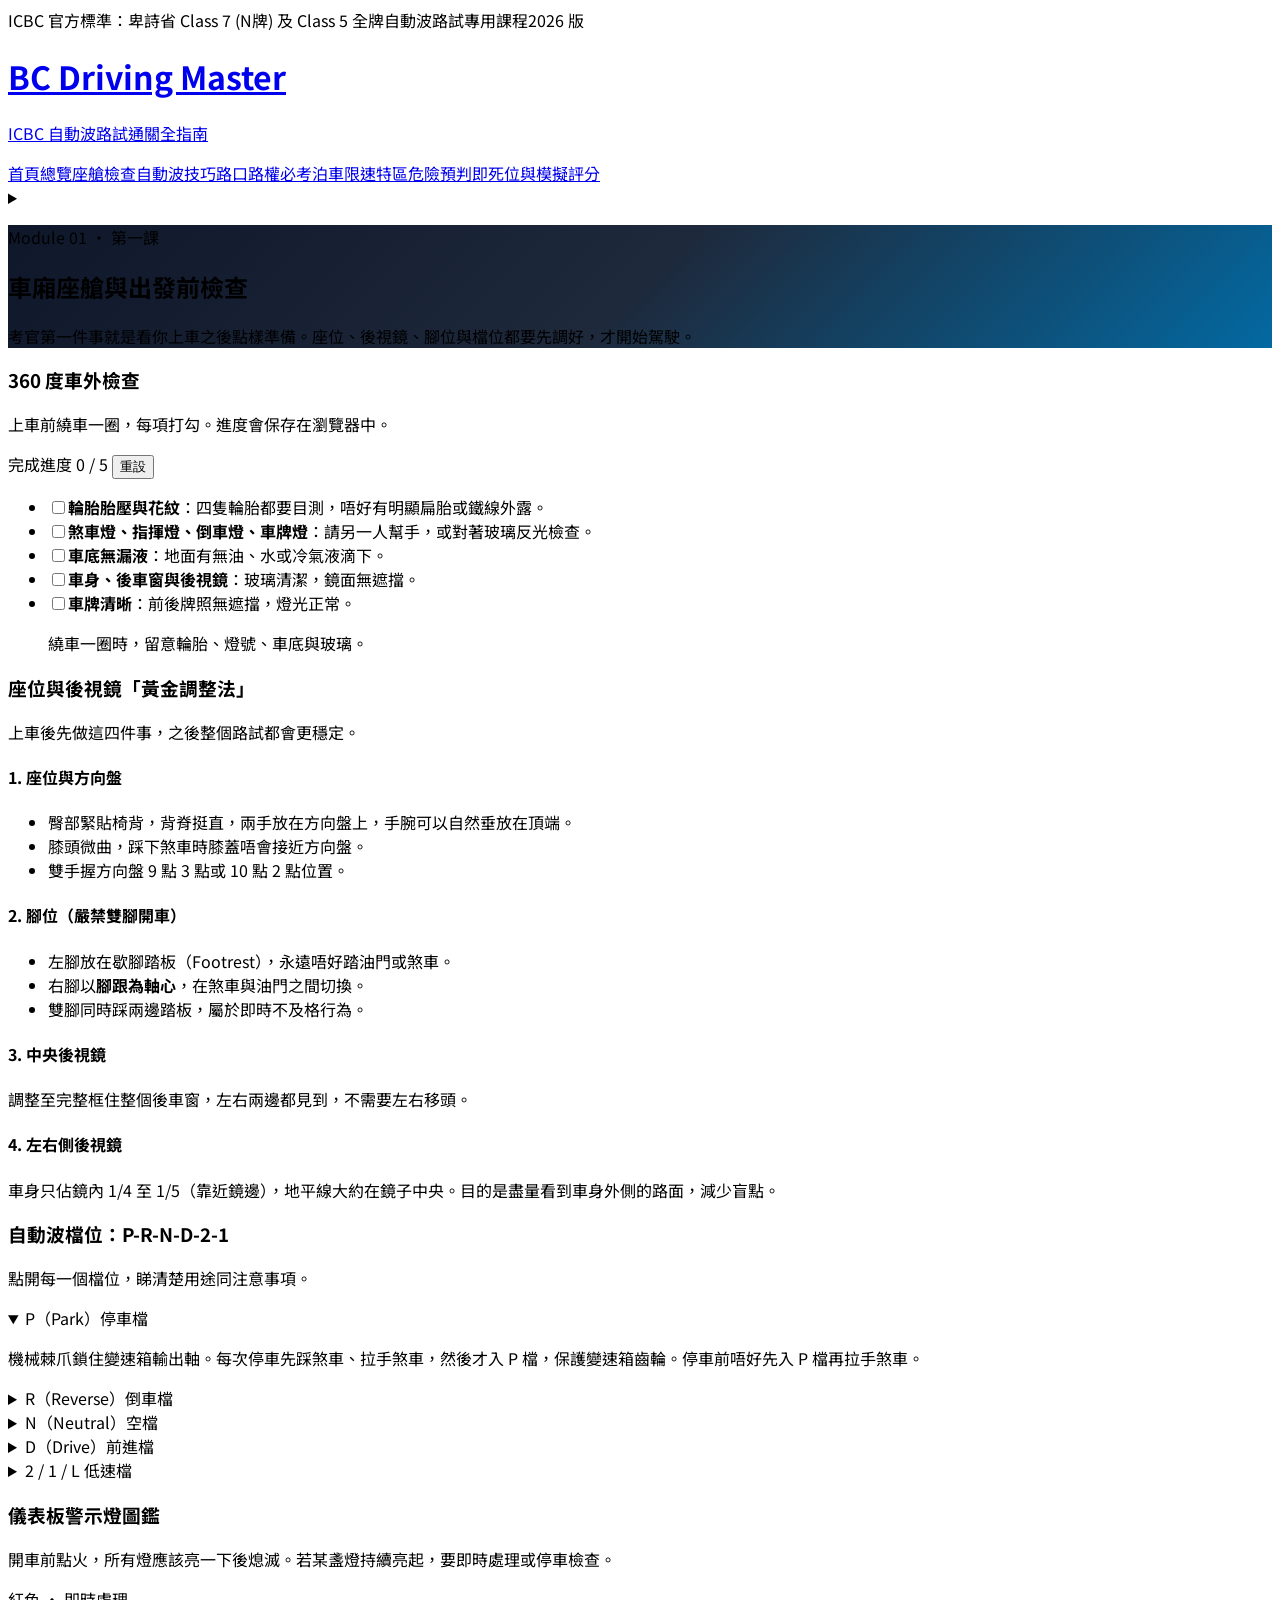
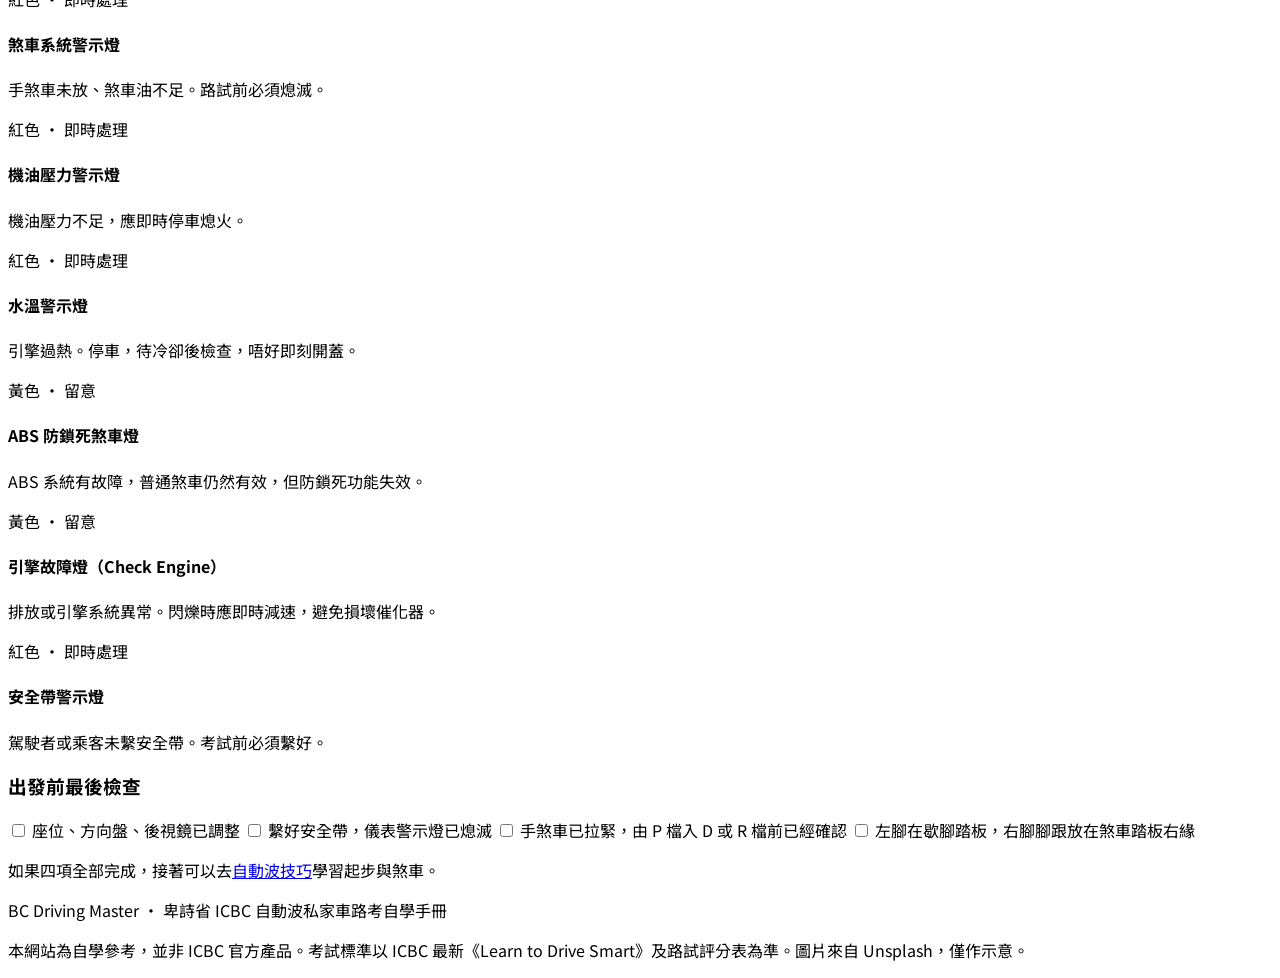
==== cockpit.html @ 02bde779 "feat: complete ICBC BC automatic transmission road test interactive guide" ====
<!DOCTYPE html>
<html lang="zh-HK">
<head>
    <meta charset="UTF-8">
    <meta name="viewport" content="width=device-width, initial-scale=1.0">
    <title>車廂座艙與出發前檢查 · BC Driving Master</title>
    <script src="https://cdn.tailwindcss.com"></script>
    <script src="https://unpkg.com/lucide@latest"></script>
    <script src="https://cdn.jsdelivr.net/npm/canvas-confetti@1.9.3/dist/confetti.browser.min.js"></script>
    <link rel="preconnect" href="https://fonts.googleapis.com">
    <link href="https://fonts.googleapis.com/css2?family=Noto+Sans+TC:wght@400;500;700;900&display=swap" rel="stylesheet">
    <style>
        body { font-family: 'Noto Sans TC', sans-serif; }
        .gradient-hero { background: linear-gradient(135deg, #0f172a 0%, #1e293b 50%, #0369a1 100%); }
    </style>
</head>
<body class="bg-slate-50 text-slate-800 antialiased min-h-screen flex flex-col">

    <div id="site-header"></div>

    <section class="gradient-hero text-white py-14 px-4">
        <div class="container mx-auto max-w-6xl">
            <p class="text-sky-300 font-semibold text-sm uppercase tracking-wider mb-2">Module 01 · 第一課</p>
            <h2 class="text-3xl md:text-4xl font-black mb-4">車廂座艙與出發前檢查</h2>
            <p class="text-slate-300 max-w-3xl leading-relaxed">考官第一件事就是看你上車之後點樣準備。座位、後視鏡、腳位與檔位都要先調好，才開始駕駛。</p>
        </div>
    </section>

    <main class="container mx-auto px-4 py-12 max-w-6xl flex-grow space-y-12">

        <!-- 360 exterior check -->
        <section class="grid md:grid-cols-2 gap-8 items-start">
            <div>
                <h3 class="text-2xl font-bold text-slate-900 mb-2 flex items-center gap-2"><i data-lucide="scan-eye" class="w-6 h-6 text-blue-600"></i> 360 度車外檢查</h3>
                <p class="text-slate-600 mb-6">上車前繞車一圈，每項打勾。進度會保存在瀏覽器中。</p>
                <div data-checklist="cockpit-exterior" class="bg-white rounded-2xl border border-slate-200 p-6 shadow-sm">
                    <div class="flex items-center justify-between mb-3 text-sm font-semibold text-slate-600">
                        <span>完成進度 <span data-checklist-count>0 / 0</span></span>
                        <button type="button" data-checklist-reset class="text-blue-600 hover:underline">重設</button>
                    </div>
                    <div class="h-2 bg-slate-100 rounded-full overflow-hidden mb-5"><div data-checklist-bar class="h-full bg-emerald-500 transition-all" style="width:0%"></div></div>
                    <ul class="space-y-3">
                        <li><label class="flex items-start gap-3"><input type="checkbox" class="mt-1 w-5 h-5 accent-blue-600"><span><strong>輪胎胎壓與花紋</strong>：四隻輪胎都要目測，唔好有明顯扁胎或鐵線外露。</span></label></li>
                        <li><label class="flex items-start gap-3"><input type="checkbox" class="mt-1 w-5 h-5 accent-blue-600"><span><strong>煞車燈、指揮燈、倒車燈、車牌燈</strong>：請另一人幫手，或對著玻璃反光檢查。</span></label></li>
                        <li><label class="flex items-start gap-3"><input type="checkbox" class="mt-1 w-5 h-5 accent-blue-600"><span><strong>車底無漏液</strong>：地面有無油、水或冷氣液滴下。</span></label></li>
                        <li><label class="flex items-start gap-3"><input type="checkbox" class="mt-1 w-5 h-5 accent-blue-600"><span><strong>車身、後車窗與後視鏡</strong>：玻璃清潔，鏡面無遮擋。</span></label></li>
                        <li><label class="flex items-start gap-3"><input type="checkbox" class="mt-1 w-5 h-5 accent-blue-600"><span><strong>車牌清晰</strong>：前後牌照無遮擋，燈光正常。</span></label></li>
                    </ul>
                </div>
            </div>
            <figure class="rounded-2xl overflow-hidden border border-slate-200 shadow-sm bg-white">
                <img src="https://images.unsplash.com/photo-1560958089-b8a1929cea89?w=900&q=80" alt="白色電動房車停在山邊路面，車身外觀完整" class="w-full h-72 object-cover" onerror="this.style.display='none'">
                <figcaption class="p-4 text-sm text-slate-600">繞車一圈時，留意輪胎、燈號、車底與玻璃。</figcaption>
            </figure>
        </section>

        <!-- Golden setup -->
        <section>
            <h3 class="text-2xl font-bold text-slate-900 mb-2 flex items-center gap-2"><i data-lucide="armchair" class="w-6 h-6 text-blue-600"></i> 座位與後視鏡「黃金調整法」</h3>
            <p class="text-slate-600 mb-6">上車後先做這四件事，之後整個路試都會更穩定。</p>
            <div class="grid md:grid-cols-2 gap-6">
                <div class="bg-white rounded-2xl border border-slate-200 p-6 shadow-sm">
                    <h4 class="font-bold text-lg mb-3">1. 座位與方向盤</h4>
                    <ul class="list-disc pl-5 space-y-2 text-sm text-slate-700">
                        <li>臀部緊貼椅背，背脊挺直，兩手放在方向盤上，手腕可以自然垂放在頂端。</li>
                        <li>膝頭微曲，踩下煞車時膝蓋唔會接近方向盤。</li>
                        <li>雙手握方向盤 9 點 3 點或 10 點 2 點位置。</li>
                    </ul>
                </div>
                <div class="bg-white rounded-2xl border border-slate-200 p-6 shadow-sm">
                    <h4 class="font-bold text-lg mb-3">2. 腳位（嚴禁雙腳開車）</h4>
                    <ul class="list-disc pl-5 space-y-2 text-sm text-slate-700">
                        <li>左腳放在歇腳踏板（Footrest），永遠唔好踏油門或煞車。</li>
                        <li>右腳以<strong>腳跟為軸心</strong>，在煞車與油門之間切換。</li>
                        <li>雙腳同時踩兩邊踏板，屬於即時不及格行為。</li>
                    </ul>
                </div>
                <div class="bg-white rounded-2xl border border-slate-200 p-6 shadow-sm">
                    <h4 class="font-bold text-lg mb-3">3. 中央後視鏡</h4>
                    <p class="text-sm text-slate-700">調整至完整框住整個後車窗，左右兩邊都見到，不需要左右移頭。</p>
                </div>
                <div class="bg-white rounded-2xl border border-slate-200 p-6 shadow-sm">
                    <h4 class="font-bold text-lg mb-3">4. 左右側後視鏡</h4>
                    <p class="text-sm text-slate-700">車身只佔鏡內 1/4 至 1/5（靠近鏡邊），地平線大約在鏡子中央。目的是盡量看到車身外側的路面，減少盲點。</p>
                </div>
            </div>
        </section>

        <!-- Gears -->
        <section>
            <h3 class="text-2xl font-bold text-slate-900 mb-2 flex items-center gap-2"><i data-lucide="settings-2" class="w-6 h-6 text-blue-600"></i> 自動波檔位：P-R-N-D-2-1</h3>
            <p class="text-slate-600 mb-6">點開每一個檔位，睇清楚用途同注意事項。</p>
            <div class="space-y-3">
                <details class="bg-white rounded-xl border border-slate-200 p-5 shadow-sm" open>
                    <summary class="font-bold cursor-pointer text-lg">P（Park）停車檔</summary>
                    <p class="mt-3 text-sm text-slate-700 leading-relaxed">機械棘爪鎖住變速箱輸出軸。每次停車先踩煞車、拉手煞車，然後才入 P 檔，保護變速箱齒輪。停車前唔好先入 P 檔再拉手煞車。</p>
                </details>
                <details class="bg-white rounded-xl border border-slate-200 p-5 shadow-sm">
                    <summary class="font-bold cursor-pointer text-lg">R（Reverse）倒車檔</summary>
                    <p class="mt-3 text-sm text-slate-700 leading-relaxed">倒車前必須完全停定，先做 360 度環視，再直接向後望窗。打倒車燈後慢慢鬆煞車。</p>
                </details>
                <details class="bg-white rounded-xl border border-slate-200 p-5 shadow-sm">
                    <summary class="font-bold cursor-pointer text-lg">N（Neutral）空檔</summary>
                    <p class="mt-3 text-sm text-slate-700 leading-relaxed">車輪唔受動力驅動，用於洗車、拖車或推車。路試期間唔應該停在 N 檔等待，因為唔能即時起步。</p>
                </details>
                <details class="bg-white rounded-xl border border-slate-200 p-5 shadow-sm">
                    <summary class="font-bold cursor-pointer text-lg">D（Drive）前進檔</summary>
                    <p class="mt-3 text-sm text-slate-700 leading-relaxed">正常行駛用的檔位，變速箱自動按車速換檔。</p>
                </details>
                <details class="bg-white rounded-xl border border-slate-200 p-5 shadow-sm">
                    <summary class="font-bold cursor-pointer text-lg">2 / 1 / L 低速檔</summary>
                    <p class="mt-3 text-sm text-slate-700 leading-relaxed">限制最高檔位，用於雪地起步，或落長斜坡時利用<strong>引擎制動（Engine Braking）</strong>減速，減少煞車過熱。落坡時可以一邊入低檔一邊輕踩煞車。</p>
                </details>
            </div>
        </section>

        <!-- Dashboard lights -->
        <section>
            <h3 class="text-2xl font-bold text-slate-900 mb-2 flex items-center gap-2"><i data-lucide="gauge" class="w-6 h-6 text-blue-600"></i> 儀表板警示燈圖鑑</h3>
            <p class="text-slate-600 mb-6">開車前點火，所有燈應該亮一下後熄滅。若某盞燈持續亮起，要即時處理或停車檢查。</p>
            <div class="grid sm:grid-cols-2 lg:grid-cols-3 gap-4">
                <div class="bg-white rounded-xl border border-slate-200 p-5"><span class="inline-block px-2 py-0.5 rounded bg-rose-100 text-rose-700 text-xs font-bold mb-2">紅色 · 即時處理</span><h4 class="font-bold">煞車系統警示燈</h4><p class="text-sm text-slate-600 mt-1">手煞車未放、煞車油不足。路試前必須熄滅。</p></div>
                <div class="bg-white rounded-xl border border-slate-200 p-5"><span class="inline-block px-2 py-0.5 rounded bg-rose-100 text-rose-700 text-xs font-bold mb-2">紅色 · 即時處理</span><h4 class="font-bold">機油壓力警示燈</h4><p class="text-sm text-slate-600 mt-1">機油壓力不足，應即時停車熄火。</p></div>
                <div class="bg-white rounded-xl border border-slate-200 p-5"><span class="inline-block px-2 py-0.5 rounded bg-rose-100 text-rose-700 text-xs font-bold mb-2">紅色 · 即時處理</span><h4 class="font-bold">水溫警示燈</h4><p class="text-sm text-slate-600 mt-1">引擎過熱。停車，待冷卻後檢查，唔好即刻開蓋。</p></div>
                <div class="bg-white rounded-xl border border-slate-200 p-5"><span class="inline-block px-2 py-0.5 rounded bg-amber-100 text-amber-800 text-xs font-bold mb-2">黃色 · 留意</span><h4 class="font-bold">ABS 防鎖死煞車燈</h4><p class="text-sm text-slate-600 mt-1">ABS 系統有故障，普通煞車仍然有效，但防鎖死功能失效。</p></div>
                <div class="bg-white rounded-xl border border-slate-200 p-5"><span class="inline-block px-2 py-0.5 rounded bg-amber-100 text-amber-800 text-xs font-bold mb-2">黃色 · 留意</span><h4 class="font-bold">引擎故障燈（Check Engine）</h4><p class="text-sm text-slate-600 mt-1">排放或引擎系統異常。閃爍時應即時減速，避免損壞催化器。</p></div>
                <div class="bg-white rounded-xl border border-slate-200 p-5"><span class="inline-block px-2 py-0.5 rounded bg-rose-100 text-rose-700 text-xs font-bold mb-2">紅色 · 即時處理</span><h4 class="font-bold">安全帶警示燈</h4><p class="text-sm text-slate-600 mt-1">駕駛者或乘客未繫安全帶。考試前必須繫好。</p></div>
            </div>
        </section>

        <!-- Pre-drive summary -->
        <section class="bg-blue-50 border border-blue-200 rounded-2xl p-6">
            <h3 class="text-xl font-bold text-blue-900 mb-4">出發前最後檢查</h3>
            <div data-checklist="cockpit-final" class="space-y-2 text-sm">
                <label class="flex items-center gap-3"><input type="checkbox" class="w-5 h-5 accent-blue-600"> 座位、方向盤、後視鏡已調整</label>
                <label class="flex items-center gap-3"><input type="checkbox" class="w-5 h-5 accent-blue-600"> 繫好安全帶，儀表警示燈已熄滅</label>
                <label class="flex items-center gap-3"><input type="checkbox" class="w-5 h-5 accent-blue-600"> 手煞車已拉緊，由 P 檔入 D 或 R 檔前已經確認</label>
                <label class="flex items-center gap-3"><input type="checkbox" class="w-5 h-5 accent-blue-600"> 左腳在歇腳踏板，右腳腳跟放在煞車踏板右緣</label>
            </div>
            <p class="text-xs text-slate-500 mt-4">如果四項全部完成，接著可以去<a href="./driving-basics.html" class="text-blue-700 underline">自動波技巧</a>學習起步與煞車。</p>
        </section>
    </main>

    <div id="site-footer"></div>
    <script src="./app.js" defer></script>
</body>
</html>
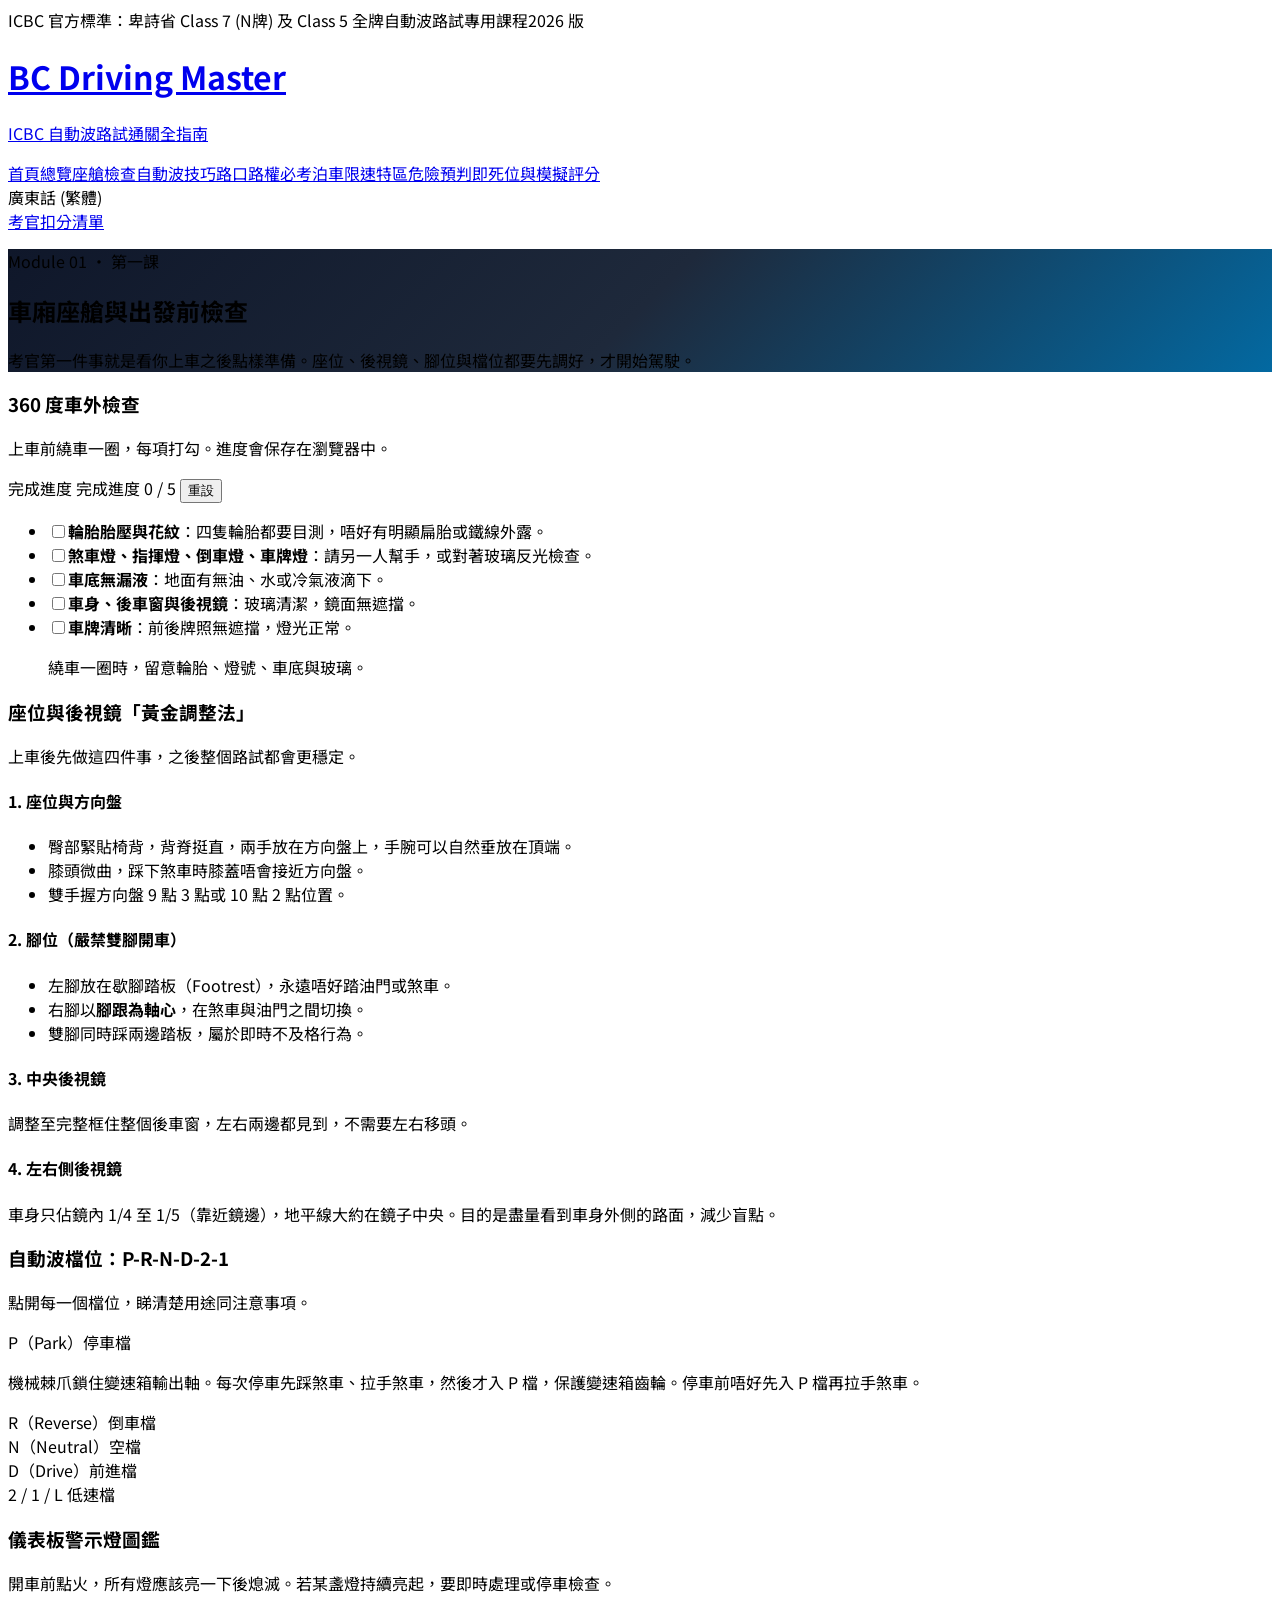
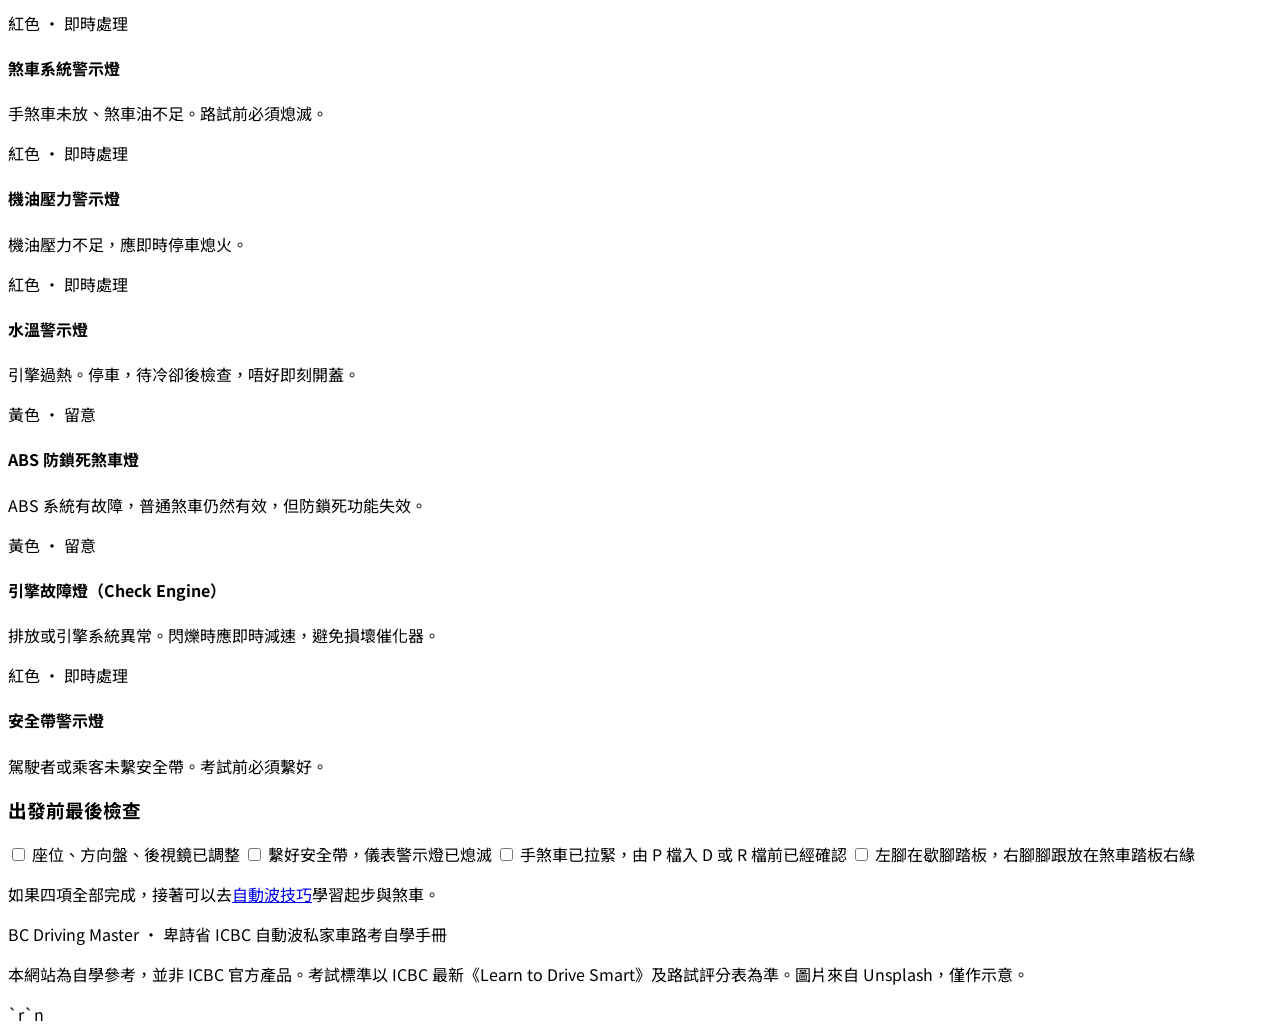
==== commit 4fc91fd7: "feat: add 3-language switcher (Cantonese, English, Simplified Chinese) with persistent i18n support" ====
--- a/cockpit.html
+++ b/cockpit.html
@@ -1,4 +1,4 @@
-<!DOCTYPE html>
+﻿<!DOCTYPE html>
 <html lang="zh-HK">
 <head>
     <meta charset="UTF-8">
@@ -142,6 +142,7 @@
     </main>
 
     <div id="site-footer"></div>
-    <script src="./app.js" defer></script>
+    <script src="./i18n.js" defer></script>`r`n    <script src="./app.js" defer></script>
 </body>
 </html>
+
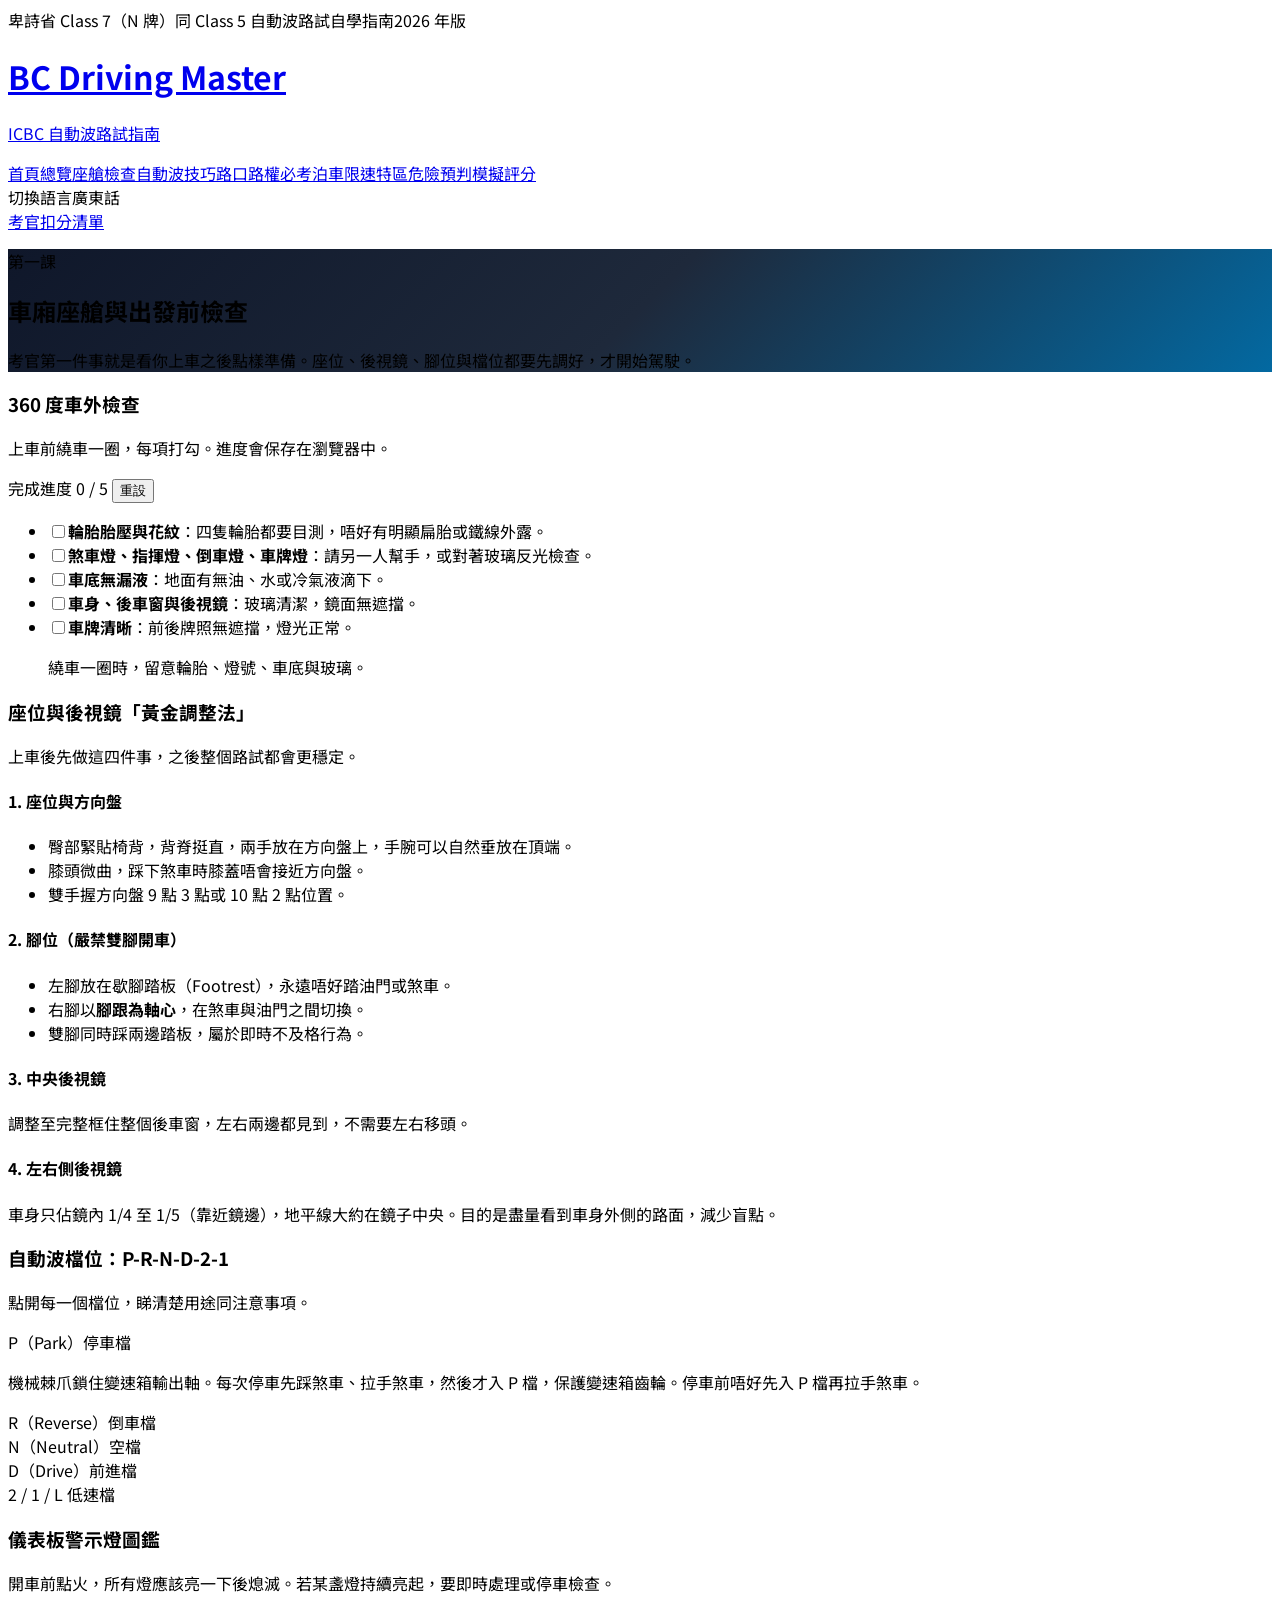
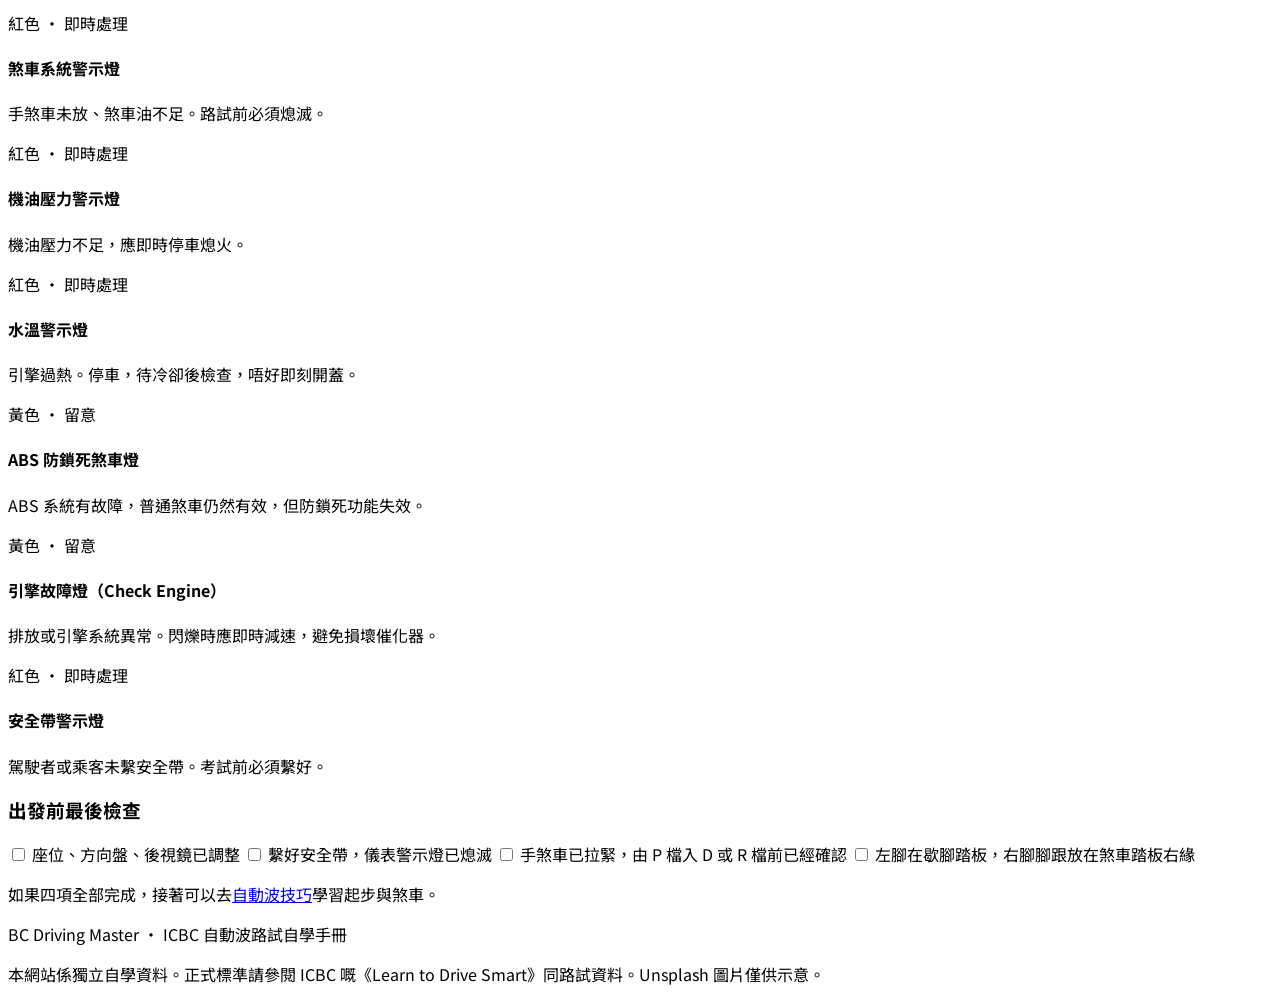
==== commit 5209ba8f: "Complete Cantonese, English, and Simplified Chinese localization Replace partial phrase matching wit" ====
--- a/cockpit.html
+++ b/cockpit.html
@@ -1,9 +1,9 @@
 ﻿<!DOCTYPE html>
-<html lang="zh-HK">
+<html lang="yue-Hant-HK">
 <head>
     <meta charset="UTF-8">
     <meta name="viewport" content="width=device-width, initial-scale=1.0">
-    <title>車廂座艙與出發前檢查 · BC Driving Master</title>
+    <title data-i18n="cockpit.title">車廂座艙與出發前檢查 · BC Driving Master</title>
     <script src="https://cdn.tailwindcss.com"></script>
     <script src="https://unpkg.com/lucide@latest"></script>
     <script src="https://cdn.jsdelivr.net/npm/canvas-confetti@1.9.3/dist/confetti.browser.min.js"></script>
@@ -20,9 +20,9 @@
 
     <section class="gradient-hero text-white py-14 px-4">
         <div class="container mx-auto max-w-6xl">
-            <p class="text-sky-300 font-semibold text-sm uppercase tracking-wider mb-2">Module 01 · 第一課</p>
-            <h2 class="text-3xl md:text-4xl font-black mb-4">車廂座艙與出發前檢查</h2>
-            <p class="text-slate-300 max-w-3xl leading-relaxed">考官第一件事就是看你上車之後點樣準備。座位、後視鏡、腳位與檔位都要先調好，才開始駕駛。</p>
+            <p data-i18n="shared.module1" class="text-sky-300 font-semibold text-sm uppercase tracking-wider mb-2">第一課</p>
+            <h2 data-i18n="cockpit.heading" class="text-3xl md:text-4xl font-black mb-4">車廂座艙與出發前檢查</h2>
+            <p data-i18n="cockpit.intro" class="text-slate-300 max-w-3xl leading-relaxed">考官第一件事就是看你上車之後點樣準備。座位、後視鏡、腳位與檔位都要先調好，才開始駕駛。</p>
         </div>
     </section>
 
@@ -31,118 +31,120 @@
         <!-- 360 exterior check -->
         <section class="grid md:grid-cols-2 gap-8 items-start">
             <div>
-                <h3 class="text-2xl font-bold text-slate-900 mb-2 flex items-center gap-2"><i data-lucide="scan-eye" class="w-6 h-6 text-blue-600"></i> 360 度車外檢查</h3>
-                <p class="text-slate-600 mb-6">上車前繞車一圈，每項打勾。進度會保存在瀏覽器中。</p>
+                <h3 class="text-2xl font-bold text-slate-900 mb-2 flex items-center gap-2"><i data-lucide="scan-eye" class="w-6 h-6 text-blue-600"></i> <span data-i18n="cockpit.walkAround">360 度車外檢查</span></h3>
+                <p data-i18n="cockpit.walkAroundIntro" class="text-slate-600 mb-6">上車前繞車一圈，每項打勾。進度會保存在瀏覽器中。</p>
                 <div data-checklist="cockpit-exterior" class="bg-white rounded-2xl border border-slate-200 p-6 shadow-sm">
                     <div class="flex items-center justify-between mb-3 text-sm font-semibold text-slate-600">
-                        <span>完成進度 <span data-checklist-count>0 / 0</span></span>
-                        <button type="button" data-checklist-reset class="text-blue-600 hover:underline">重設</button>
+                        <span><span data-i18n="shared.progress">完成進度</span> <span data-checklist-count>0 / 0</span></span>
+                        <button data-i18n="shared.reset" type="button" data-checklist-reset class="text-blue-600 hover:underline">重設</button>
                     </div>
                     <div class="h-2 bg-slate-100 rounded-full overflow-hidden mb-5"><div data-checklist-bar class="h-full bg-emerald-500 transition-all" style="width:0%"></div></div>
                     <ul class="space-y-3">
-                        <li><label class="flex items-start gap-3"><input type="checkbox" class="mt-1 w-5 h-5 accent-blue-600"><span><strong>輪胎胎壓與花紋</strong>：四隻輪胎都要目測，唔好有明顯扁胎或鐵線外露。</span></label></li>
-                        <li><label class="flex items-start gap-3"><input type="checkbox" class="mt-1 w-5 h-5 accent-blue-600"><span><strong>煞車燈、指揮燈、倒車燈、車牌燈</strong>：請另一人幫手，或對著玻璃反光檢查。</span></label></li>
-                        <li><label class="flex items-start gap-3"><input type="checkbox" class="mt-1 w-5 h-5 accent-blue-600"><span><strong>車底無漏液</strong>：地面有無油、水或冷氣液滴下。</span></label></li>
-                        <li><label class="flex items-start gap-3"><input type="checkbox" class="mt-1 w-5 h-5 accent-blue-600"><span><strong>車身、後車窗與後視鏡</strong>：玻璃清潔，鏡面無遮擋。</span></label></li>
-                        <li><label class="flex items-start gap-3"><input type="checkbox" class="mt-1 w-5 h-5 accent-blue-600"><span><strong>車牌清晰</strong>：前後牌照無遮擋，燈光正常。</span></label></li>
+                        <li><label class="flex items-start gap-3"><input type="checkbox" class="mt-1 w-5 h-5 accent-blue-600"><span><strong data-i18n="cockpit.tires">輪胎胎壓與花紋</strong><span data-i18n="cockpit.tiresCheck">：四隻輪胎都要目測，唔好有明顯扁胎或鐵線外露。</span></span></label></li>
+                        <li><label class="flex items-start gap-3"><input type="checkbox" class="mt-1 w-5 h-5 accent-blue-600"><span><strong data-i18n="cockpit.lights">煞車燈、指揮燈、倒車燈、車牌燈</strong><span data-i18n="cockpit.lightsCheck">：請另一人幫手，或對著玻璃反光檢查。</span></span></label></li>
+                        <li><label class="flex items-start gap-3"><input type="checkbox" class="mt-1 w-5 h-5 accent-blue-600"><span><strong data-i18n="cockpit.leaks">車底無漏液</strong><span data-i18n="cockpit.leaksCheck">：地面有無油、水或冷氣液滴下。</span></span></label></li>
+                        <li><label class="flex items-start gap-3"><input type="checkbox" class="mt-1 w-5 h-5 accent-blue-600"><span><strong data-i18n="cockpit.glass">車身、後車窗與後視鏡</strong><span data-i18n="cockpit.glassCheck">：玻璃清潔，鏡面無遮擋。</span></span></label></li>
+                        <li><label class="flex items-start gap-3"><input type="checkbox" class="mt-1 w-5 h-5 accent-blue-600"><span><strong data-i18n="cockpit.plates">車牌清晰</strong><span data-i18n="cockpit.platesCheck">：前後牌照無遮擋，燈光正常。</span></span></label></li>
                     </ul>
                 </div>
             </div>
             <figure class="rounded-2xl overflow-hidden border border-slate-200 shadow-sm bg-white">
-                <img src="https://images.unsplash.com/photo-1560958089-b8a1929cea89?w=900&q=80" alt="白色電動房車停在山邊路面，車身外觀完整" class="w-full h-72 object-cover" onerror="this.style.display='none'">
-                <figcaption class="p-4 text-sm text-slate-600">繞車一圈時，留意輪胎、燈號、車底與玻璃。</figcaption>
+                <img data-i18n-alt="cockpit.photo" src="https://images.unsplash.com/photo-1560958089-b8a1929cea89?w=900&q=80" alt="白色電動房車停在山邊路面，車身外觀完整" class="w-full h-72 object-cover" onerror="this.style.display='none'">
+                <figcaption data-i18n="cockpit.caption" class="p-4 text-sm text-slate-600">繞車一圈時，留意輪胎、燈號、車底與玻璃。</figcaption>
             </figure>
         </section>
 
         <!-- Golden setup -->
         <section>
-            <h3 class="text-2xl font-bold text-slate-900 mb-2 flex items-center gap-2"><i data-lucide="armchair" class="w-6 h-6 text-blue-600"></i> 座位與後視鏡「黃金調整法」</h3>
-            <p class="text-slate-600 mb-6">上車後先做這四件事，之後整個路試都會更穩定。</p>
+            <h3 class="text-2xl font-bold text-slate-900 mb-2 flex items-center gap-2"><i data-lucide="armchair" class="w-6 h-6 text-blue-600"></i> <span data-i18n="cockpit.adjustmentHeading">座位與後視鏡「黃金調整法」</span></h3>
+            <p data-i18n="cockpit.adjustmentIntro" class="text-slate-600 mb-6">上車後先做這四件事，之後整個路試都會更穩定。</p>
             <div class="grid md:grid-cols-2 gap-6">
                 <div class="bg-white rounded-2xl border border-slate-200 p-6 shadow-sm">
-                    <h4 class="font-bold text-lg mb-3">1. 座位與方向盤</h4>
+                    <h4 data-i18n="cockpit.seat" class="font-bold text-lg mb-3">1. 座位與方向盤</h4>
                     <ul class="list-disc pl-5 space-y-2 text-sm text-slate-700">
-                        <li>臀部緊貼椅背，背脊挺直，兩手放在方向盤上，手腕可以自然垂放在頂端。</li>
-                        <li>膝頭微曲，踩下煞車時膝蓋唔會接近方向盤。</li>
-                        <li>雙手握方向盤 9 點 3 點或 10 點 2 點位置。</li>
+                        <li data-i18n="cockpit.seatPosture">臀部緊貼椅背，背脊挺直，兩手放在方向盤上，手腕可以自然垂放在頂端。</li>
+                        <li data-i18n="cockpit.seatKnees">膝頭微曲，踩下煞車時膝蓋唔會接近方向盤。</li>
+                        <li data-i18n="cockpit.seatHands">雙手握方向盤 9 點 3 點或 10 點 2 點位置。</li>
                     </ul>
                 </div>
                 <div class="bg-white rounded-2xl border border-slate-200 p-6 shadow-sm">
-                    <h4 class="font-bold text-lg mb-3">2. 腳位（嚴禁雙腳開車）</h4>
+                    <h4 data-i18n="cockpit.footHeading" class="font-bold text-lg mb-3">2. 腳位（嚴禁雙腳開車）</h4>
                     <ul class="list-disc pl-5 space-y-2 text-sm text-slate-700">
-                        <li>左腳放在歇腳踏板（Footrest），永遠唔好踏油門或煞車。</li>
-                        <li>右腳以<strong>腳跟為軸心</strong>，在煞車與油門之間切換。</li>
-                        <li>雙腳同時踩兩邊踏板，屬於即時不及格行為。</li>
+                        <li data-i18n="cockpit.leftFoot">左腳放在歇腳踏板（Footrest），永遠唔好踏油門或煞車。</li>
+                        <li><span data-i18n="cockpit.rightFootStart">右腳以</span><strong data-i18n="cockpit.rightFootPivot">腳跟為軸心</strong><span data-i18n="cockpit.rightFootFinish">，在煞車與油門之間切換。</span></li>
+                        <li data-i18n="cockpit.bothPedals">雙腳同時踩兩邊踏板，屬於即時不及格行為。</li>
                     </ul>
                 </div>
                 <div class="bg-white rounded-2xl border border-slate-200 p-6 shadow-sm">
-                    <h4 class="font-bold text-lg mb-3">3. 中央後視鏡</h4>
-                    <p class="text-sm text-slate-700">調整至完整框住整個後車窗，左右兩邊都見到，不需要左右移頭。</p>
+                    <h4 data-i18n="cockpit.rearView" class="font-bold text-lg mb-3">3. 中央後視鏡</h4>
+                    <p data-i18n="cockpit.rearViewSetup" class="text-sm text-slate-700">調整至完整框住整個後車窗，左右兩邊都見到，不需要左右移頭。</p>
                 </div>
                 <div class="bg-white rounded-2xl border border-slate-200 p-6 shadow-sm">
-                    <h4 class="font-bold text-lg mb-3">4. 左右側後視鏡</h4>
-                    <p class="text-sm text-slate-700">車身只佔鏡內 1/4 至 1/5（靠近鏡邊），地平線大約在鏡子中央。目的是盡量看到車身外側的路面，減少盲點。</p>
+                    <h4 data-i18n="cockpit.sideMirrors" class="font-bold text-lg mb-3">4. 左右側後視鏡</h4>
+                    <p data-i18n="cockpit.sideMirrorsSetup" class="text-sm text-slate-700">車身只佔鏡內 1/4 至 1/5（靠近鏡邊），地平線大約在鏡子中央。目的是盡量看到車身外側的路面，減少盲點。</p>
                 </div>
             </div>
         </section>
 
         <!-- Gears -->
         <section>
-            <h3 class="text-2xl font-bold text-slate-900 mb-2 flex items-center gap-2"><i data-lucide="settings-2" class="w-6 h-6 text-blue-600"></i> 自動波檔位：P-R-N-D-2-1</h3>
-            <p class="text-slate-600 mb-6">點開每一個檔位，睇清楚用途同注意事項。</p>
+            <h3 class="text-2xl font-bold text-slate-900 mb-2 flex items-center gap-2"><i data-lucide="settings-2" class="w-6 h-6 text-blue-600"></i> <span data-i18n="cockpit.gears">自動波檔位：P-R-N-D-2-1</span></h3>
+            <p data-i18n="cockpit.gearsIntro" class="text-slate-600 mb-6">點開每一個檔位，睇清楚用途同注意事項。</p>
             <div class="space-y-3">
                 <details class="bg-white rounded-xl border border-slate-200 p-5 shadow-sm" open>
-                    <summary class="font-bold cursor-pointer text-lg">P（Park）停車檔</summary>
-                    <p class="mt-3 text-sm text-slate-700 leading-relaxed">機械棘爪鎖住變速箱輸出軸。每次停車先踩煞車、拉手煞車，然後才入 P 檔，保護變速箱齒輪。停車前唔好先入 P 檔再拉手煞車。</p>
+                    <summary data-i18n="cockpit.park" class="font-bold cursor-pointer text-lg">P（Park）停車檔</summary>
+                    <p data-i18n="cockpit.parkUse" class="mt-3 text-sm text-slate-700 leading-relaxed">機械棘爪鎖住變速箱輸出軸。每次停車先踩煞車、拉手煞車，然後才入 P 檔，保護變速箱齒輪。停車前唔好先入 P 檔再拉手煞車。</p>
                 </details>
                 <details class="bg-white rounded-xl border border-slate-200 p-5 shadow-sm">
-                    <summary class="font-bold cursor-pointer text-lg">R（Reverse）倒車檔</summary>
-                    <p class="mt-3 text-sm text-slate-700 leading-relaxed">倒車前必須完全停定，先做 360 度環視，再直接向後望窗。打倒車燈後慢慢鬆煞車。</p>
+                    <summary data-i18n="cockpit.reverse" class="font-bold cursor-pointer text-lg">R（Reverse）倒車檔</summary>
+                    <p data-i18n="cockpit.reverseUse" class="mt-3 text-sm text-slate-700 leading-relaxed">倒車前必須完全停定，先做 360 度環視，再直接向後望窗。打倒車燈後慢慢鬆煞車。</p>
                 </details>
                 <details class="bg-white rounded-xl border border-slate-200 p-5 shadow-sm">
-                    <summary class="font-bold cursor-pointer text-lg">N（Neutral）空檔</summary>
-                    <p class="mt-3 text-sm text-slate-700 leading-relaxed">車輪唔受動力驅動，用於洗車、拖車或推車。路試期間唔應該停在 N 檔等待，因為唔能即時起步。</p>
+                    <summary data-i18n="cockpit.neutral" class="font-bold cursor-pointer text-lg">N（Neutral）空檔</summary>
+                    <p data-i18n="cockpit.neutralUse" class="mt-3 text-sm text-slate-700 leading-relaxed">車輪唔受動力驅動，用於洗車、拖車或推車。路試期間唔應該停在 N 檔等待，因為唔能即時起步。</p>
                 </details>
                 <details class="bg-white rounded-xl border border-slate-200 p-5 shadow-sm">
-                    <summary class="font-bold cursor-pointer text-lg">D（Drive）前進檔</summary>
-                    <p class="mt-3 text-sm text-slate-700 leading-relaxed">正常行駛用的檔位，變速箱自動按車速換檔。</p>
+                    <summary data-i18n="cockpit.drive" class="font-bold cursor-pointer text-lg">D（Drive）前進檔</summary>
+                    <p data-i18n="cockpit.driveUse" class="mt-3 text-sm text-slate-700 leading-relaxed">正常行駛用的檔位，變速箱自動按車速換檔。</p>
                 </details>
                 <details class="bg-white rounded-xl border border-slate-200 p-5 shadow-sm">
-                    <summary class="font-bold cursor-pointer text-lg">2 / 1 / L 低速檔</summary>
-                    <p class="mt-3 text-sm text-slate-700 leading-relaxed">限制最高檔位，用於雪地起步，或落長斜坡時利用<strong>引擎制動（Engine Braking）</strong>減速，減少煞車過熱。落坡時可以一邊入低檔一邊輕踩煞車。</p>
+                    <summary data-i18n="cockpit.lowGear" class="font-bold cursor-pointer text-lg">2 / 1 / L 低速檔</summary>
+                    <p class="mt-3 text-sm text-slate-700 leading-relaxed"><span data-i18n="cockpit.lowGearStart">限制最高檔位，用於雪地起步，或落長斜坡時利用</span><strong data-i18n="cockpit.engineBraking">引擎制動（Engine Braking）</strong><span data-i18n="cockpit.lowGearFinish">減速，減少煞車過熱。落坡時可以一邊入低檔一邊輕踩煞車。</span></p>
                 </details>
             </div>
         </section>
 
         <!-- Dashboard lights -->
         <section>
-            <h3 class="text-2xl font-bold text-slate-900 mb-2 flex items-center gap-2"><i data-lucide="gauge" class="w-6 h-6 text-blue-600"></i> 儀表板警示燈圖鑑</h3>
-            <p class="text-slate-600 mb-6">開車前點火，所有燈應該亮一下後熄滅。若某盞燈持續亮起，要即時處理或停車檢查。</p>
+            <h3 class="text-2xl font-bold text-slate-900 mb-2 flex items-center gap-2"><i data-lucide="gauge" class="w-6 h-6 text-blue-600"></i> <span data-i18n="cockpit.warnings">儀表板警示燈圖鑑</span></h3>
+            <p data-i18n="cockpit.warningsIntro" class="text-slate-600 mb-6">開車前點火，所有燈應該亮一下後熄滅。若某盞燈持續亮起，要即時處理或停車檢查。</p>
             <div class="grid sm:grid-cols-2 lg:grid-cols-3 gap-4">
-                <div class="bg-white rounded-xl border border-slate-200 p-5"><span class="inline-block px-2 py-0.5 rounded bg-rose-100 text-rose-700 text-xs font-bold mb-2">紅色 · 即時處理</span><h4 class="font-bold">煞車系統警示燈</h4><p class="text-sm text-slate-600 mt-1">手煞車未放、煞車油不足。路試前必須熄滅。</p></div>
-                <div class="bg-white rounded-xl border border-slate-200 p-5"><span class="inline-block px-2 py-0.5 rounded bg-rose-100 text-rose-700 text-xs font-bold mb-2">紅色 · 即時處理</span><h4 class="font-bold">機油壓力警示燈</h4><p class="text-sm text-slate-600 mt-1">機油壓力不足，應即時停車熄火。</p></div>
-                <div class="bg-white rounded-xl border border-slate-200 p-5"><span class="inline-block px-2 py-0.5 rounded bg-rose-100 text-rose-700 text-xs font-bold mb-2">紅色 · 即時處理</span><h4 class="font-bold">水溫警示燈</h4><p class="text-sm text-slate-600 mt-1">引擎過熱。停車，待冷卻後檢查，唔好即刻開蓋。</p></div>
-                <div class="bg-white rounded-xl border border-slate-200 p-5"><span class="inline-block px-2 py-0.5 rounded bg-amber-100 text-amber-800 text-xs font-bold mb-2">黃色 · 留意</span><h4 class="font-bold">ABS 防鎖死煞車燈</h4><p class="text-sm text-slate-600 mt-1">ABS 系統有故障，普通煞車仍然有效，但防鎖死功能失效。</p></div>
-                <div class="bg-white rounded-xl border border-slate-200 p-5"><span class="inline-block px-2 py-0.5 rounded bg-amber-100 text-amber-800 text-xs font-bold mb-2">黃色 · 留意</span><h4 class="font-bold">引擎故障燈（Check Engine）</h4><p class="text-sm text-slate-600 mt-1">排放或引擎系統異常。閃爍時應即時減速，避免損壞催化器。</p></div>
-                <div class="bg-white rounded-xl border border-slate-200 p-5"><span class="inline-block px-2 py-0.5 rounded bg-rose-100 text-rose-700 text-xs font-bold mb-2">紅色 · 即時處理</span><h4 class="font-bold">安全帶警示燈</h4><p class="text-sm text-slate-600 mt-1">駕駛者或乘客未繫安全帶。考試前必須繫好。</p></div>
+                <div class="bg-white rounded-xl border border-slate-200 p-5"><span data-i18n="cockpit.redWarning" class="inline-block px-2 py-0.5 rounded bg-rose-100 text-rose-700 text-xs font-bold mb-2">紅色 · 即時處理</span><h4 data-i18n="cockpit.brakeWarning" class="font-bold">煞車系統警示燈</h4><p data-i18n="cockpit.brakeWarningDetail" class="text-sm text-slate-600 mt-1">手煞車未放、煞車油不足。路試前必須熄滅。</p></div>
+                <div class="bg-white rounded-xl border border-slate-200 p-5"><span data-i18n="cockpit.redWarning" class="inline-block px-2 py-0.5 rounded bg-rose-100 text-rose-700 text-xs font-bold mb-2">紅色 · 即時處理</span><h4 data-i18n="cockpit.oilWarning" class="font-bold">機油壓力警示燈</h4><p data-i18n="cockpit.oilWarningDetail" class="text-sm text-slate-600 mt-1">機油壓力不足，應即時停車熄火。</p></div>
+                <div class="bg-white rounded-xl border border-slate-200 p-5"><span data-i18n="cockpit.redWarning" class="inline-block px-2 py-0.5 rounded bg-rose-100 text-rose-700 text-xs font-bold mb-2">紅色 · 即時處理</span><h4 data-i18n="cockpit.coolantWarning" class="font-bold">水溫警示燈</h4><p data-i18n="cockpit.coolantWarningDetail" class="text-sm text-slate-600 mt-1">引擎過熱。停車，待冷卻後檢查，唔好即刻開蓋。</p></div>
+                <div class="bg-white rounded-xl border border-slate-200 p-5"><span data-i18n="cockpit.amberWarning" class="inline-block px-2 py-0.5 rounded bg-amber-100 text-amber-800 text-xs font-bold mb-2">黃色 · 留意</span><h4 data-i18n="cockpit.absWarning" class="font-bold">ABS 防鎖死煞車燈</h4><p data-i18n="cockpit.absWarningDetail" class="text-sm text-slate-600 mt-1">ABS 系統有故障，普通煞車仍然有效，但防鎖死功能失效。</p></div>
+                <div class="bg-white rounded-xl border border-slate-200 p-5"><span data-i18n="cockpit.amberWarning" class="inline-block px-2 py-0.5 rounded bg-amber-100 text-amber-800 text-xs font-bold mb-2">黃色 · 留意</span><h4 data-i18n="cockpit.engineWarning" class="font-bold">引擎故障燈（Check Engine）</h4><p data-i18n="cockpit.engineWarningDetail" class="text-sm text-slate-600 mt-1">排放或引擎系統異常。閃爍時應即時減速，避免損壞催化器。</p></div>
+                <div class="bg-white rounded-xl border border-slate-200 p-5"><span data-i18n="cockpit.redWarning" class="inline-block px-2 py-0.5 rounded bg-rose-100 text-rose-700 text-xs font-bold mb-2">紅色 · 即時處理</span><h4 data-i18n="cockpit.beltWarning" class="font-bold">安全帶警示燈</h4><p data-i18n="cockpit.beltWarningDetail" class="text-sm text-slate-600 mt-1">駕駛者或乘客未繫安全帶。考試前必須繫好。</p></div>
             </div>
         </section>
 
         <!-- Pre-drive summary -->
         <section class="bg-blue-50 border border-blue-200 rounded-2xl p-6">
-            <h3 class="text-xl font-bold text-blue-900 mb-4">出發前最後檢查</h3>
+            <h3 data-i18n="cockpit.finalCheck" class="text-xl font-bold text-blue-900 mb-4">出發前最後檢查</h3>
             <div data-checklist="cockpit-final" class="space-y-2 text-sm">
-                <label class="flex items-center gap-3"><input type="checkbox" class="w-5 h-5 accent-blue-600"> 座位、方向盤、後視鏡已調整</label>
-                <label class="flex items-center gap-3"><input type="checkbox" class="w-5 h-5 accent-blue-600"> 繫好安全帶，儀表警示燈已熄滅</label>
-                <label class="flex items-center gap-3"><input type="checkbox" class="w-5 h-5 accent-blue-600"> 手煞車已拉緊，由 P 檔入 D 或 R 檔前已經確認</label>
-                <label class="flex items-center gap-3"><input type="checkbox" class="w-5 h-5 accent-blue-600"> 左腳在歇腳踏板，右腳腳跟放在煞車踏板右緣</label>
+                <label class="flex items-center gap-3"><input type="checkbox" class="w-5 h-5 accent-blue-600"> <span data-i18n="cockpit.adjusted">座位、方向盤、後視鏡已調整</span></label>
+                <label class="flex items-center gap-3"><input type="checkbox" class="w-5 h-5 accent-blue-600"> <span data-i18n="cockpit.buckled">繫好安全帶，儀表警示燈已熄滅</span></label>
+                <label class="flex items-center gap-3"><input type="checkbox" class="w-5 h-5 accent-blue-600"> <span data-i18n="cockpit.brakeSet">手煞車已拉緊，由 P 檔入 D 或 R 檔前已經確認</span></label>
+                <label class="flex items-center gap-3"><input type="checkbox" class="w-5 h-5 accent-blue-600"> <span data-i18n="cockpit.feetSet">左腳在歇腳踏板，右腳腳跟放在煞車踏板右緣</span></label>
             </div>
-            <p class="text-xs text-slate-500 mt-4">如果四項全部完成，接著可以去<a href="./driving-basics.html" class="text-blue-700 underline">自動波技巧</a>學習起步與煞車。</p>
+            <p class="text-xs text-slate-500 mt-4"><span data-i18n="cockpit.nextLessonStart">如果四項全部完成，接著可以去</span><a data-i18n="cockpit.nextLessonLink" href="./driving-basics.html" class="text-blue-700 underline">自動波技巧</a><span data-i18n="cockpit.nextLessonFinish">學習起步與煞車。</span></p>
         </section>
     </main>
 
     <div id="site-footer"></div>
-    <script src="./i18n.js" defer></script>`r`n    <script src="./app.js" defer></script>
+    <script src="./translations.js" defer></script>
+    <script src="./i18n.js" defer></script>
+    <script src="./app.js" defer></script>
 </body>
 </html>
 
